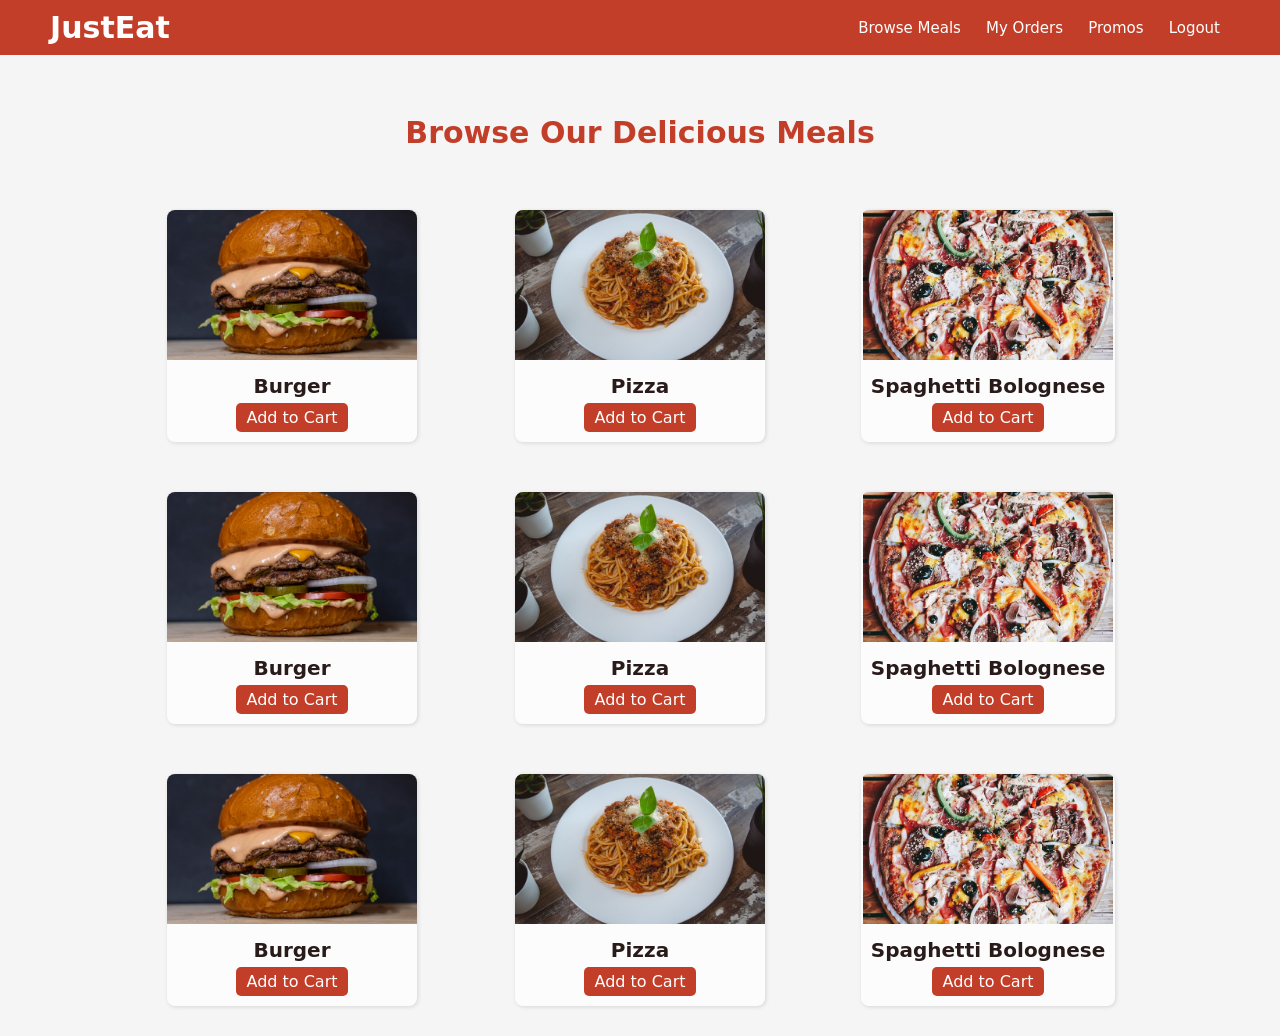
==== index.html @ dab96f80 "initial commit" ====
<!DOCTYPE html>
<html lang="en">
  <head>
    <meta charset="UTF-8" />
    <meta http-equiv="X-UA-Compatible" content="IE=edge" />
    <meta name="viewport" content="width=device-width, initial-scale=1.0" />
    <title>Restaurant</title>
    <link rel="stylesheet" href="style.css" />
  </head>
  <body>
    <nav class="nav">
      <a class="brand" href="index.html">JustEat</a>
      <ul class="nav-ul expanded-content">
        <li class="li"><a href="">Browse meals</a></li>
        <li class="li"><a href="">My orders</a></li>
        <li class="li"><a href="">Promos</a></li>
        <li class="li"><a href="">Logout</a></li>
      </ul>
      <svg class="icon" width="60px" height="60px" viewBox="0 0 48 48">
        <path d="M41,14H7a2,2,0,0,1,0-4H41A2,2,0,0,1,41,14Z" fill="#ffffff" />
        <path d="M41,26H7a2,2,0,0,1,0-4H41A2,2,0,0,1,41,26Z" fill="#ffffff" />
        <path d="M41,38H7a2,2,0,0,1,0-4H41A2,2,0,0,1,41,38Z" fill="#ffffff" />
      </svg>
    </nav>
    <main>
      <h1 class="heading">Browse our delicious meals</h1>
      <section class="container">
        <div class="card">
          <img src="./burger.jpg" alt="" class="card-img" />
          <div class="card-content">
            <p class="meal">Burger</p>
            <a href="" class="btn">Add to Cart</a>
          </div>
        </div>
        <div class="card">
          <img src="./pizza.jpg" alt="" class="card-img" />
          <div class="card-content">
            <p class="meal">Pizza</p>
            <a href="" class="btn">Add to Cart</a>
          </div>
        </div>
        <div class="card">
          <img src="./spaghetti.jpg" alt="" class="card-img" />
          <div class="card-content">
            <p class="meal">Spaghetti Bolognese</p>
            <a href="" class="btn">Add to Cart</a>
          </div>
        </div>
        <div class="card">
          <img src="./burger.jpg" alt="" class="card-img" />
          <div class="card-content">
            <p class="meal">Burger</p>
            <a href="" class="btn">Add to Cart</a>
          </div>
        </div>
        <div class="card">
          <img src="./pizza.jpg" alt="" class="card-img" />
          <div class="card-content">
            <p class="meal">Pizza</p>
            <a href="" class="btn">Add to Cart</a>
          </div>
        </div>
        <div class="card">
          <img src="./spaghetti.jpg" alt="" class="card-img" />
          <div class="card-content">
            <p class="meal">Spaghetti Bolognese</p>
            <a href="" class="btn">Add to Cart</a>
          </div>
        </div>
        <div class="card">
          <img src="./burger.jpg" alt="" class="card-img" />
          <div class="card-content">
            <p class="meal">Burger</p>
            <a href="" class="btn">Add to Cart</a>
          </div>
        </div>
        <div class="card">
          <img src="./pizza.jpg" alt="" class="card-img" />
          <div class="card-content">
            <p class="meal">Pizza</p>
            <a href="" class="btn">Add to Cart</a>
          </div>
        </div>
        <div class="card last">
          <img src="./spaghetti.jpg" alt="" class="card-img" />
          <div class="card-content">
            <p class="meal">Spaghetti Bolognese</p>
            <a href="" class="btn">Add to Cart</a>
          </div>
        </div>
      </section>
    </main>
    <script src="main.js"></script>
  </body>
</html>
---- style.css ----
html {
    font-size: 62.5%;
}

* {
    box-sizing: border-box;
}

body {
    background-color: whitesmoke;
    margin: 0;
    padding: 0;
    font-family: system-ui, -apple-system, BlinkMacSystemFont, 'Segoe UI', Roboto, Oxygen, Ubuntu, Cantarell, 'Open Sans', 'Helvetica Neue', sans-serif;
    font-size: 1.6rem;
}

a {
    text-decoration: none;
}

.nav {
    background-color: #c33e28;
    display: flex;
    justify-content: space-between;
    align-items: center;
    padding: 1rem 5rem;
    overflow: hidden;
}

.brand {
    color: white;
    font-size: 3rem;
    font-weight: 700;
}

.nav-ul {
    list-style: none;
    padding: 0;
    margin: 0;
}

.li {
    display: inline;
    padding: 20px 1rem;
}

.li:hover {
    background-color: #00000015;
}

.li a {
    text-transform: capitalize;
    color: white;
    font-size: 1.5rem;
    line-height: 0;
}





.icon {
    cursor: pointer;
    display: none;
}

.heading {
    color: #c33e28;
    font-size: 3rem;
    text-transform: capitalize;
    text-align: center;
    margin: 6rem 0;
}


.container {
    display: grid;
    width: 80%;
    justify-items: center;
    grid-template-columns: repeat(3, 1fr);
    gap: 2rem;
    margin: auto;
}

.card {
    background-color: #fcfcfc;
    text-align: center;
    border-radius: 8px;
    box-shadow: 1px 1px 4px 0 #00000020;
    overflow: hidden;
    margin-bottom: 3rem;
}

.card-img {
    width: 250px;
    height: 150px;
    object-fit: cover;
}

.card-content {
    padding-bottom: 1.5rem;
}

.meal {
    font-size: 2rem;
    color: rgb(42, 27, 27);
    margin: 1rem;
    font-weight: 600;
}

.btn {
    background-color: #c33e28;
    color: white;
    border-radius: 5px;
    padding: .5rem 1rem;

}

.btn:hover {
    background-color: #f23e3e;
}



@media screen and (max-width:480px) {

    .icon {
        cursor: pointer;
        display: inline;
        fill: white;
    }

    .heading {
        font-size: 2.5rem;
        margin: 3rem;
        white-space: wrap;
    }

    .nav.expanded {
        flex-direction: column;
        align-items: center;
        padding: 1rem;
    }


    .nav-ul {
        width: 100%;
    }

    .nav-ul .li {
        max-height: 0;
        opacity: 0;
        transition: all .2s ease-in;
    }
    .nav.expanded .brand{
        align-self: flex-start;
    }
    .nav.expanded .li {
        max-height: 100%;
        opacity: 100%;
        display: block;
        text-align: center;
        font-size: 3rem;
        font-weight: 600;
        padding: 1rem 0;
        border-bottom: 1px solid #cfbebe60;
    }

    .card-img {
        width: 200px;
        height: 100px;
        object-fit: cover;
    }

    .container {
        display: grid;
        justify-items: center;
        grid-template-columns: 1fr;
        gap: 3rem;
    }

}


@media screen and (max-width:768px) and (min-width:480px) {
    .heading {
        font-size: 2rem;
    }


    .card-img {
        width: 200px;
        height: 100px;
        object-fit: cover;
    }

    .container {
        display: grid;
        justify-items: center;
        grid-template-columns: 1fr 1fr;
        gap: 1.5rem;
    }

}
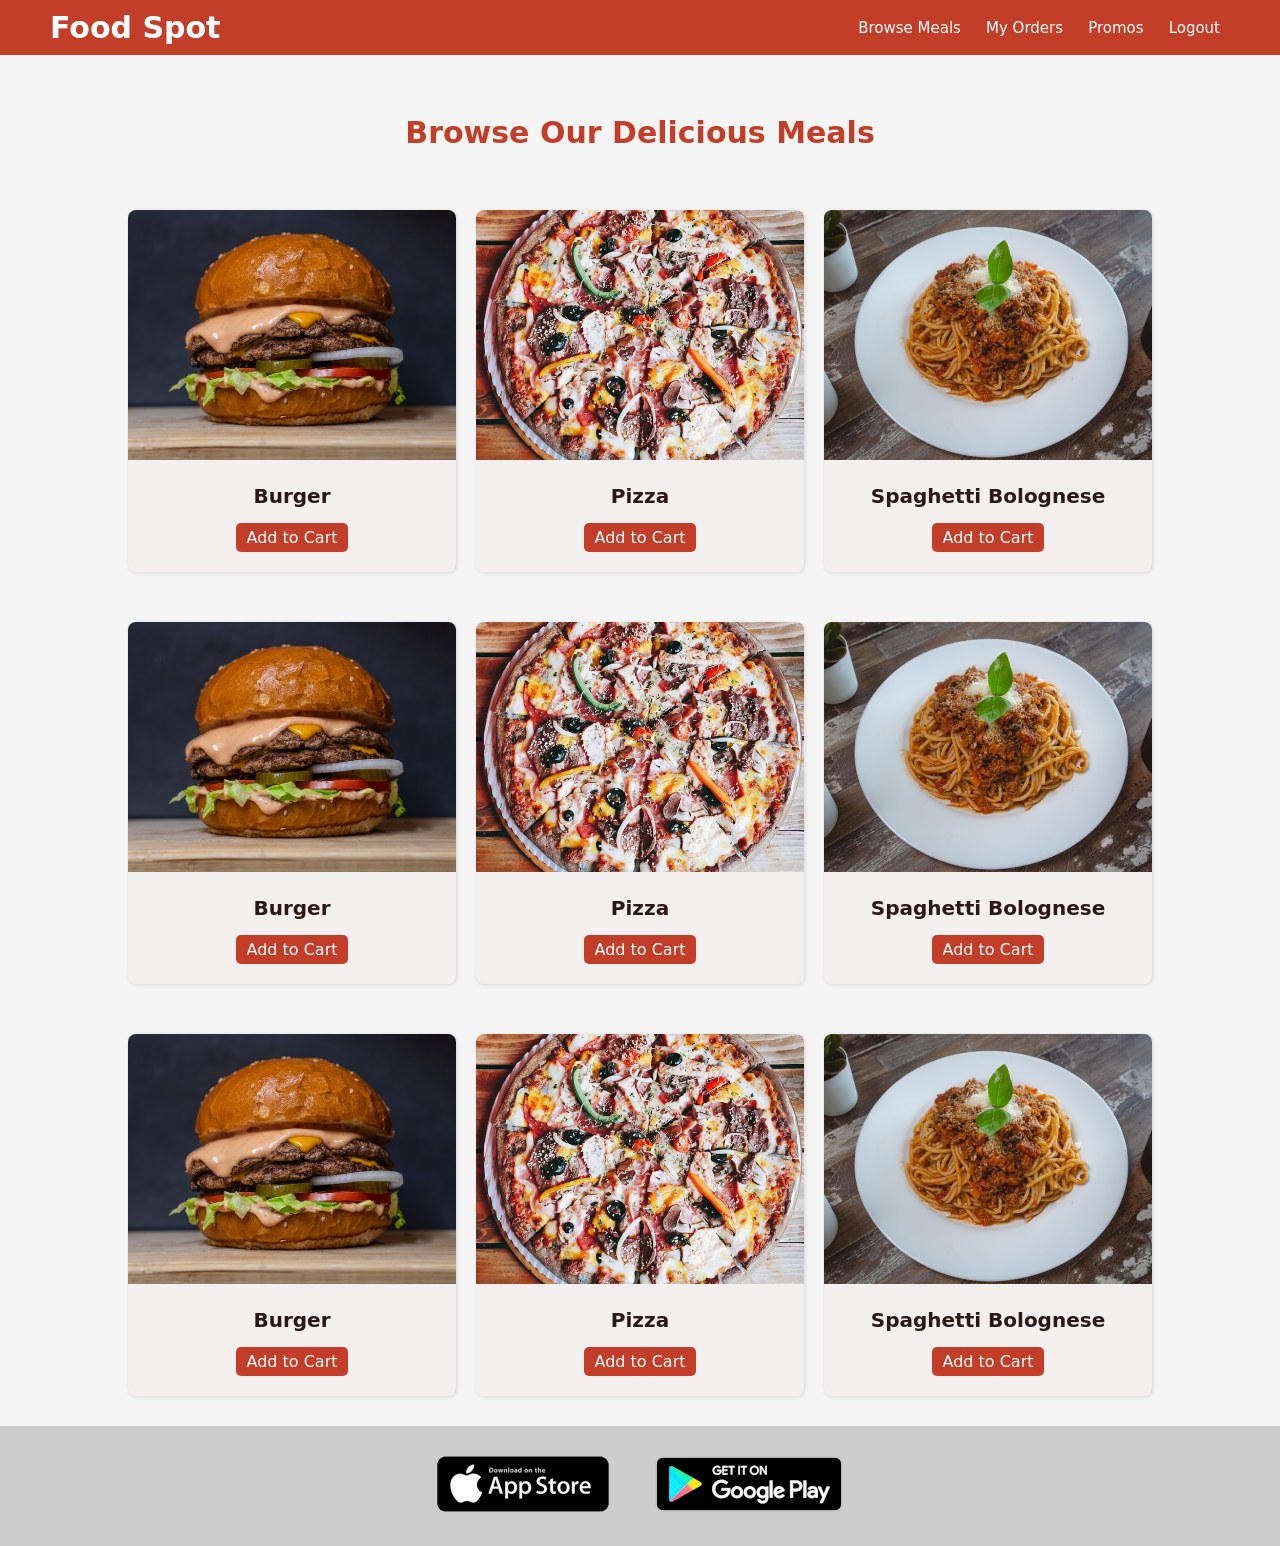
==== commit 24f83daa: "minor changes" ====
--- a/index.html
+++ b/index.html
@@ -2,14 +2,13 @@
 <html lang="en">
   <head>
     <meta charset="UTF-8" />
-    <meta http-equiv="X-UA-Compatible" content="IE=edge" />
     <meta name="viewport" content="width=device-width, initial-scale=1.0" />
     <title>Restaurant</title>
     <link rel="stylesheet" href="style.css" />
   </head>
   <body>
     <nav class="nav">
-      <a class="brand" href="index.html">JustEat</a>
+      <a class="brand" href="index.html">Food Spot</a>
       <ul class="nav-ul expanded-content">
         <li class="li"><a href="">Browse meals</a></li>
         <li class="li"><a href="">My orders</a></li>
@@ -90,6 +89,10 @@
         </div>
       </section>
     </main>
+    <footer class="footer">
+      <a href=""><img src="./get-appstore.png" alt="" /></a>
+      <a href=""><img src="./get-gplay.png" alt="" /></a>
+    </footer>
     <script src="main.js"></script>
   </body>
 </html>
--- a/style.css
+++ b/style.css
@@ -33,6 +33,12 @@
     font-weight: 700;
 }
 
+.logo {
+    width: 60px;
+    height: 70px;
+    /* fill: white; */
+}
+
 .nav-ul {
     list-style: none;
     padding: 0;
@@ -54,10 +60,6 @@
     font-size: 1.5rem;
     line-height: 0;
 }
-
-
-
-
 
 .icon {
     cursor: pointer;
@@ -72,6 +74,7 @@
     margin: 6rem 0;
 }
 
+/* content */
 
 .container {
     display: grid;
@@ -83,8 +86,9 @@
 }
 
 .card {
-    background-color: #fcfcfc;
+    background-color: #eac3c320;
     text-align: center;
+    width: 100%;
     border-radius: 8px;
     box-shadow: 1px 1px 4px 0 #00000020;
     overflow: hidden;
@@ -92,19 +96,20 @@
 }
 
 .card-img {
-    width: 250px;
-    height: 150px;
+    width: 100%;
+    height: 250px;
     object-fit: cover;
 }
 
+
 .card-content {
-    padding-bottom: 1.5rem;
+    padding-bottom: 2.5rem;
 }
 
 .meal {
     font-size: 2rem;
-    color: rgb(42, 27, 27);
-    margin: 1rem;
+    color: #2c1818;
+    margin: 2rem;
     font-weight: 600;
 }
 
@@ -120,25 +125,29 @@
     background-color: #f23e3e;
 }
 
-
-
-@media screen and (max-width:480px) {
+.footer {
+    background-color: #ccc;
+    text-align: center;
+    padding: 3rem;
+}
+
+.footer img {
+    margin: 0 2rem;
+}
+
+@media screen and (max-width:600px) {
 
     .icon {
-        cursor: pointer;
         display: inline;
-        fill: white;
-    }
-
-    .heading {
-        font-size: 2.5rem;
-        margin: 3rem;
-        white-space: wrap;
+    }
+
+
+    .brand {
+        white-space: nowrap;
     }
 
     .nav.expanded {
         flex-direction: column;
-        align-items: center;
         padding: 1rem;
     }
 
@@ -150,14 +159,6 @@
     .nav-ul .li {
         max-height: 0;
         opacity: 0;
-        transition: all .2s ease-in;
-    }
-    .nav.expanded .brand{
-        align-self: flex-start;
-    }
-    .nav.expanded .li {
-        max-height: 100%;
-        opacity: 100%;
         display: block;
         text-align: center;
         font-size: 3rem;
@@ -166,32 +167,59 @@
         border-bottom: 1px solid #cfbebe60;
     }
 
-    .card-img {
-        width: 200px;
-        height: 100px;
-        object-fit: cover;
+    .nav-ul .li:last-child {
+        border: 0;
+    }
+
+    .nav.expanded .brand {
+        align-self: flex-start;
+    }
+
+    .nav.expanded .li {
+        max-height: 100%;
+        opacity: 1;
+        transition: all .5s ease-in-out;
+    }
+
+
+    .nav.expanded .icon {
+        display: none;
+    }
+
+    /* Content */
+
+    .heading {
+        font-size: 3.5rem;
+        margin: 3rem;
+        white-space: wrap;
     }
 
     .container {
         display: grid;
-        justify-items: center;
         grid-template-columns: 1fr;
-        gap: 3rem;
-    }
-
-}
-
-
-@media screen and (max-width:768px) and (min-width:480px) {
+        gap: 1.5rem;
+    }
+
+    .card-img {
+        height: 200px;
+    }
+
+
+    .card-content {
+        padding-bottom: 2rem;
+    }
+
+    .meal {
+        font-size: 3.5rem;
+        margin: 2rem;
+        font-weight: 600;
+    }
+}
+
+
+@media screen and (max-width:900px) and (min-width:600px) {
     .heading {
         font-size: 2rem;
-    }
-
-
-    .card-img {
-        width: 200px;
-        height: 100px;
-        object-fit: cover;
     }
 
     .container {
@@ -201,4 +229,10 @@
         gap: 1.5rem;
     }
 
+    .card-img {
+        height: 200px;
+        object-fit: cover;
+    }
+    
+
 }
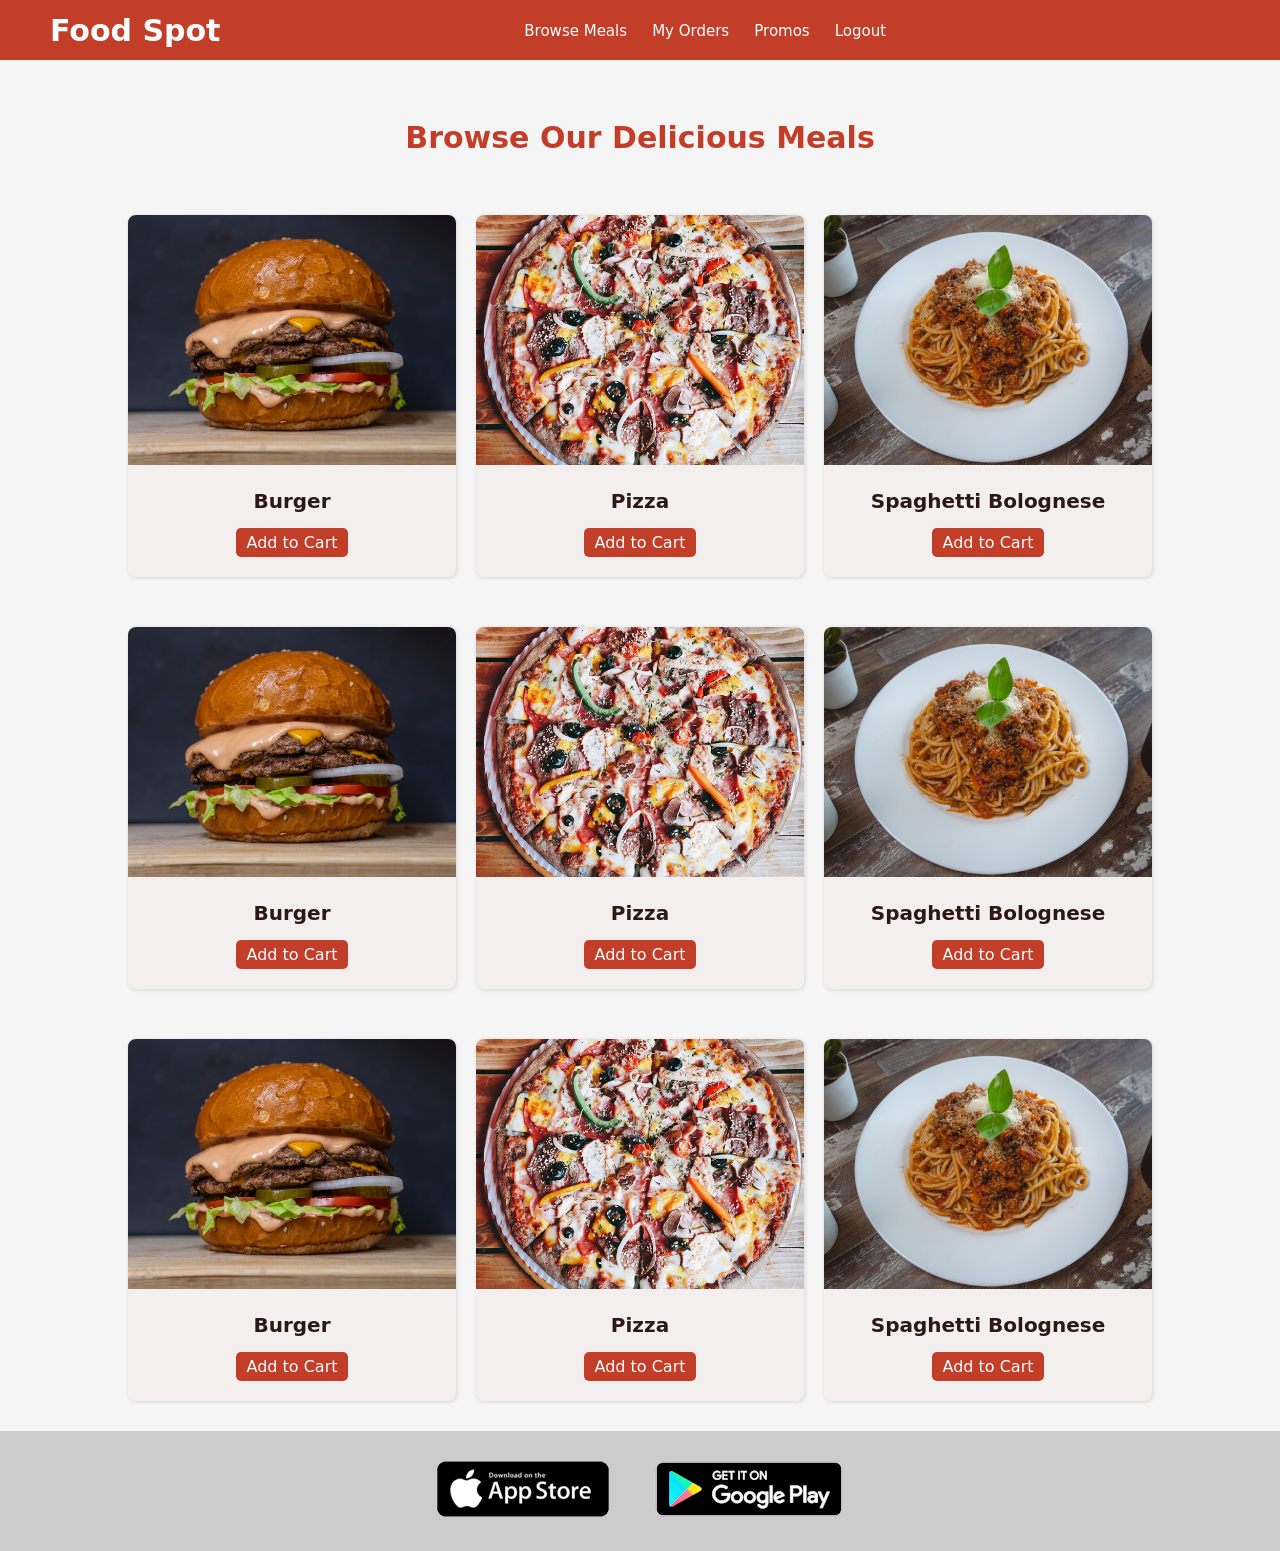
==== commit 6d5d1715: "edited nav mediaquery" ====
--- a/index.html
+++ b/index.html
@@ -15,7 +15,7 @@
         <li class="li"><a href="">Promos</a></li>
         <li class="li"><a href="">Logout</a></li>
       </ul>
-      <svg class="icon" width="60px" height="60px" viewBox="0 0 48 48">
+      <svg class="icon" width="40px" height="40px" viewBox="0 0 48 48">
         <path d="M41,14H7a2,2,0,0,1,0-4H41A2,2,0,0,1,41,14Z" fill="#ffffff" />
         <path d="M41,26H7a2,2,0,0,1,0-4H41A2,2,0,0,1,41,26Z" fill="#ffffff" />
         <path d="M41,38H7a2,2,0,0,1,0-4H41A2,2,0,0,1,41,38Z" fill="#ffffff" />
--- a/style.css
+++ b/style.css
@@ -63,7 +63,8 @@
 
 .icon {
     cursor: pointer;
-    display: none;
+    /* display: none; */
+    visibility: hidden;
 }
 
 .heading {
@@ -137,28 +138,36 @@
 
 @media screen and (max-width:600px) {
 
-    .icon {
-        display: inline;
-    }
-
+    .nav {
+        flex-direction: column;
+        padding: 1rem 2rem;
+    }
 
     .brand {
         white-space: nowrap;
     }
 
-    .nav.expanded {
-        flex-direction: column;
-        padding: 1rem;
-    }
-
+    .icon {
+        visibility: visible;
+        position: absolute;
+        top: 10px;
+        right: 5px;
+        opacity: .85;
+    }
 
     .nav-ul {
         width: 100%;
-    }
-
-    .nav-ul .li {
         max-height: 0;
         opacity: 0;
+        transition: max-height .7s, opacity .7s ease-in-out;
+    }
+
+    .nav.nav.expanded .nav-ul {
+        max-height: 100vh;
+        opacity: 1;
+    }
+
+    .nav-ul .li {
         display: block;
         text-align: center;
         font-size: 3rem;
@@ -171,19 +180,12 @@
         border: 0;
     }
 
-    .nav.expanded .brand {
+    .brand {
         align-self: flex-start;
     }
 
-    .nav.expanded .li {
-        max-height: 100%;
+    .nav.expanded .icon {
         opacity: 1;
-        transition: all .5s ease-in-out;
-    }
-
-
-    .nav.expanded .icon {
-        display: none;
     }
 
     /* Content */
@@ -233,6 +235,6 @@
         height: 200px;
         object-fit: cover;
     }
-    
+
 
 }
